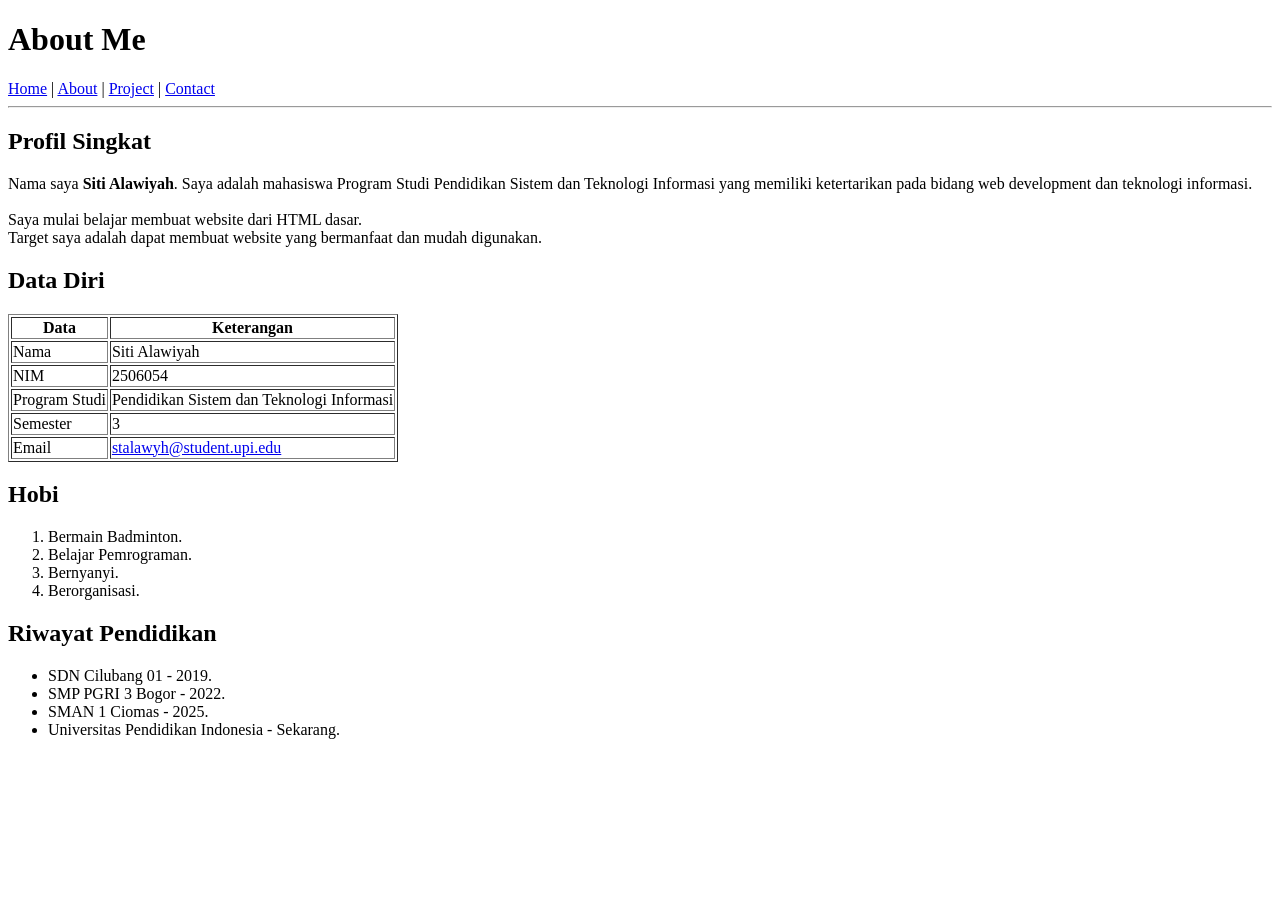
==== About.html @ fb9cb836 "Commit Pertama tgl 9/9/2026" ====
<!doctype html>
<html lang="id">
  <head>
    <title>Judul Tab Browser</title>
  </head>
  <body>
    <!-- Isi halaman -->
    <h1>About Me</h1>
  </body>

  <nav>
    <a href="home.html">Home</a> | <a href="about.html">About</a> |
    <a href="Project.html">Project</a> |
    <a href="Contact.html">Contact</a>
  </nav>
  <hr />
  <h2>Profil Singkat</h2>
  <p>
    Nama saya <strong>Siti Alawiyah</strong>. Saya adalah mahasiswa Program
    Studi Pendidikan Sistem dan Teknologi Informasi yang memiliki ketertarikan
    pada bidang web development dan teknologi informasi.
    <br />

    <br />
    Saya mulai belajar membuat website dari HTML dasar. <br />
    Target saya adalah dapat membuat website yang bermanfaat dan mudah
    digunakan.
  </p>

  <h2>Data Diri</h2>
   <body>
    <table border="1">
      <tr>
        <th>Data</th>
        <th>Keterangan</th>
      </tr>
      <tr>
        <td>Nama</td>
        <td>Siti Alawiyah</td>
      </tr>
      <tr>
        <td>NIM</td>
        <td>2506054</td>
      </tr>
      <tr>
        <td>Program Studi</td>
        <td>Pendidikan Sistem dan Teknologi Informasi</td>
      </tr>
      <tr>
        <td>Semester</td>
        <td>3</td>
      </tr>
      <tr>
        <td>Email</td>
        <td><a href="https://mail.google.com/mail/?view=cm&fs=1&to=stalawyh@student.upi.edu">stalawyh@student.upi.edu </a></td>
      </tr>
      </table>
<h2>Hobi</h2>
<ol>
    <li>Bermain Badminton.</li>
    <li>Belajar Pemrograman.</li>
    <li>Bernyanyi.</li>
    <li>Berorganisasi.</li>
  </ol>
  <h2>Riwayat Pendidikan</h2>
  <ul>
    <li>SDN Cilubang 01 - 2019.</li>
    <li>SMP PGRI 3 Bogor - 2022.</li>
    <li>SMAN 1 Ciomas - 2025.</li>
    <li>Universitas Pendidikan Indonesia - Sekarang.</li>
  </ul>
</html>
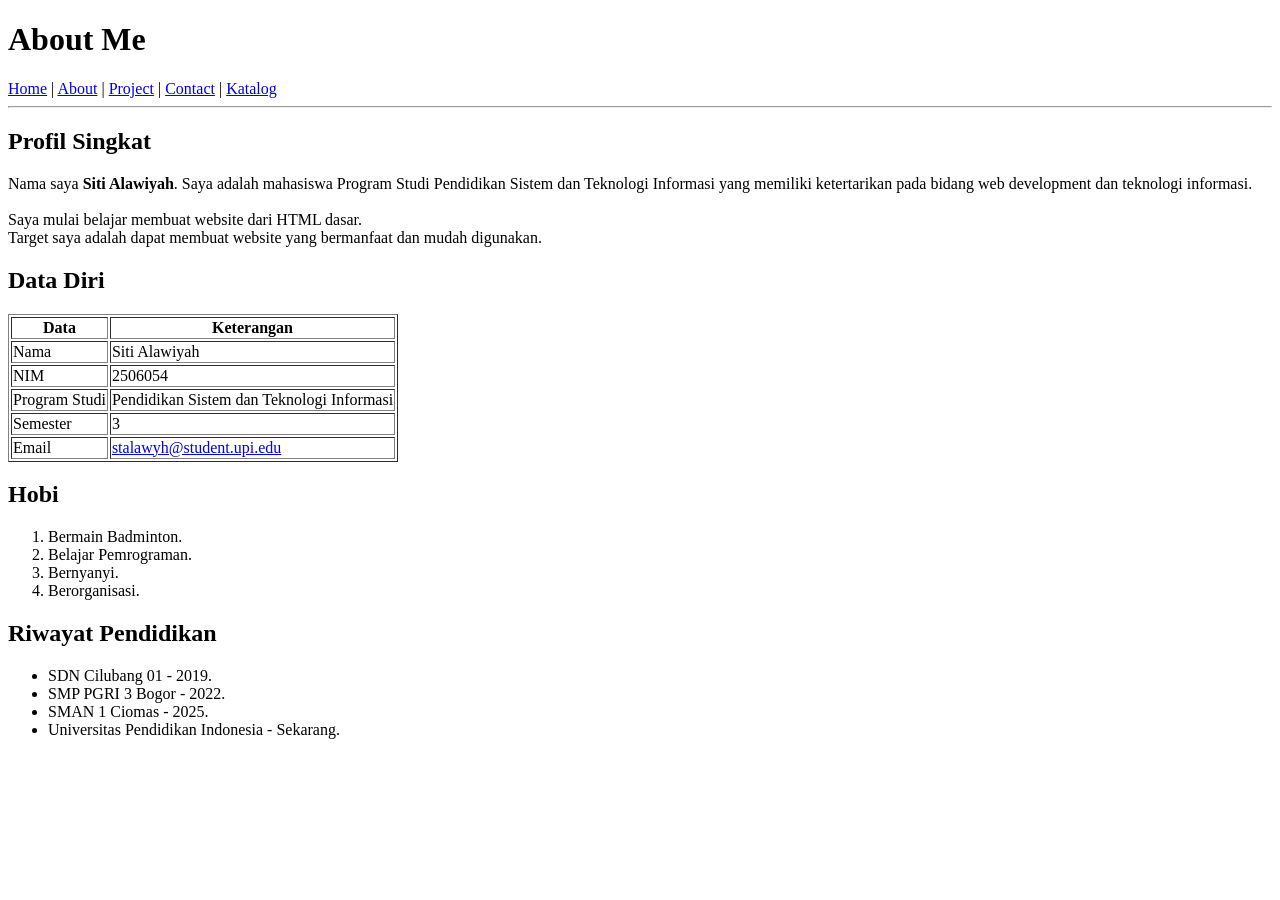
==== commit d62bec4f: "Menambahkan halaman Katalog" ====
--- a/About.html
+++ b/About.html
@@ -9,9 +9,10 @@
   </body>
 
   <nav>
-    <a href="home.html">Home</a> | <a href="about.html">About</a> |
+    <a href="index.html">Home</a> | <a href="About.html">About</a> |
     <a href="Project.html">Project</a> |
-    <a href="Contact.html">Contact</a>
+    <a href="Contact.html">Contact</a> |
+    <a href="Katalog.html">Katalog</a>
   </nav>
   <hr />
   <h2>Profil Singkat</h2>
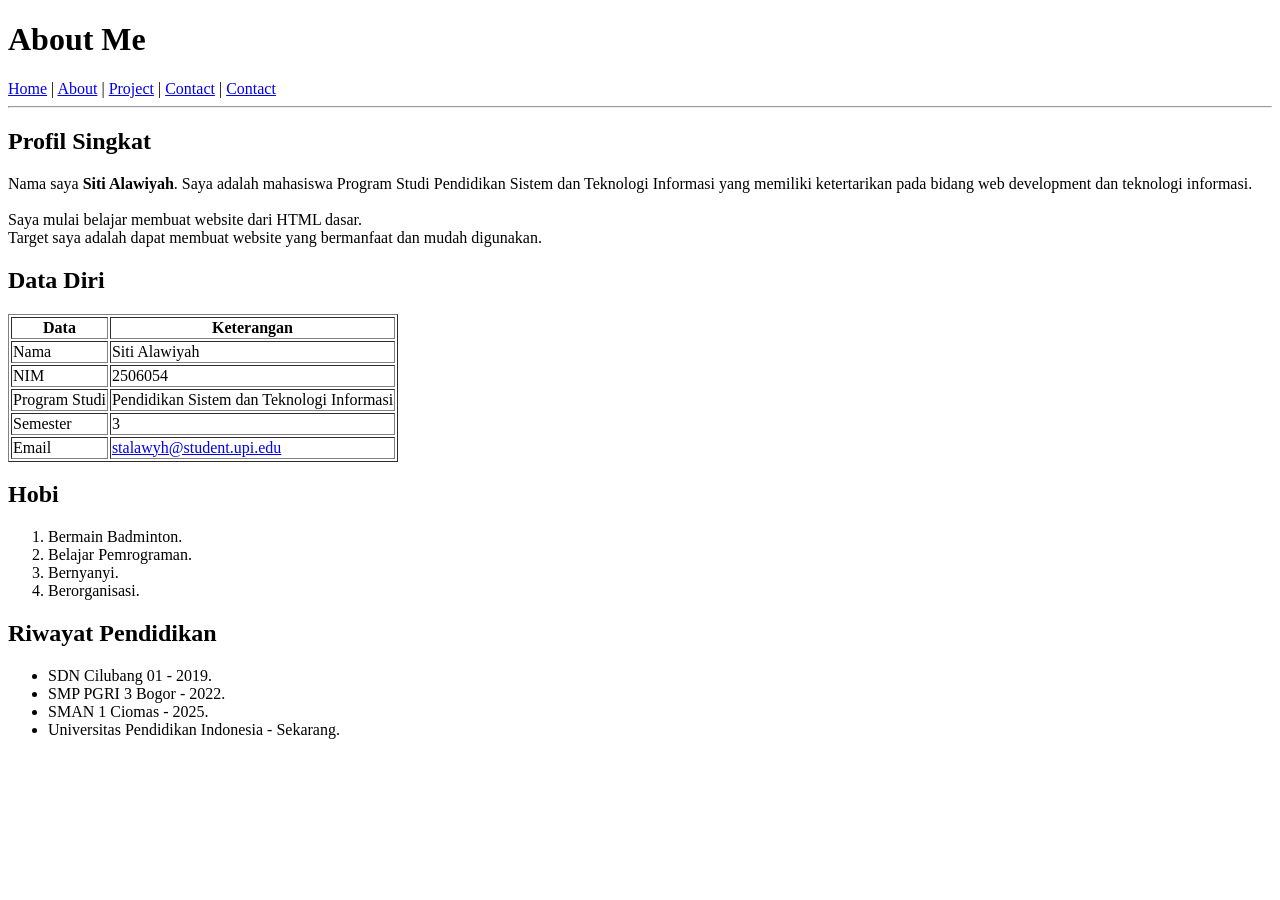
==== commit 9472c105: "Update About.html menambahkan katalog" ====
--- a/About.html
+++ b/About.html
@@ -12,7 +12,7 @@
     <a href="index.html">Home</a> | <a href="About.html">About</a> |
     <a href="Project.html">Project</a> |
     <a href="Contact.html">Contact</a> |
-    <a href="Katalog.html">Katalog</a>
+    <a href="Contact.html">Contact</a>
   </nav>
   <hr />
   <h2>Profil Singkat</h2>
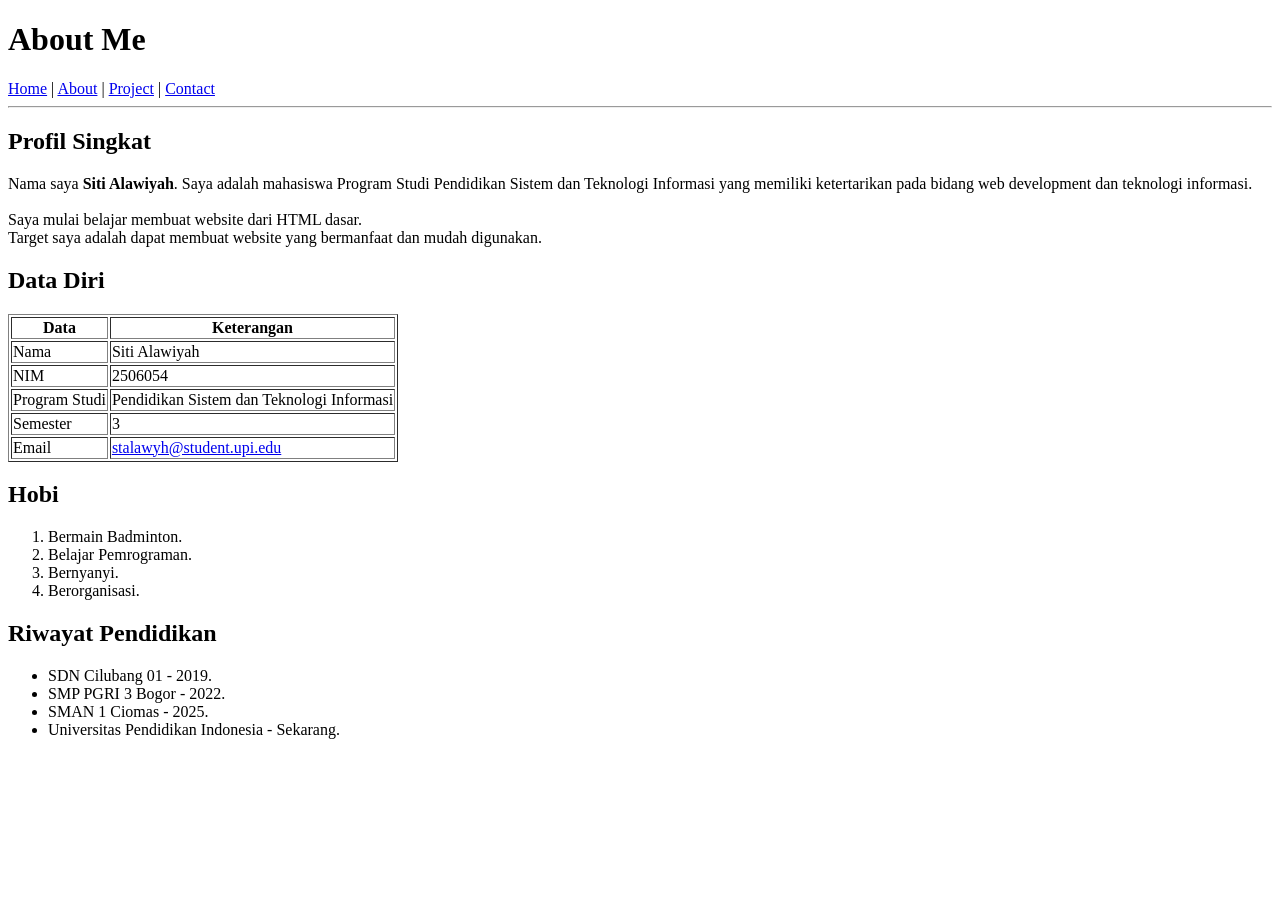
==== commit 9255df9d: "Update About.html" ====
--- a/About.html
+++ b/About.html
@@ -11,8 +11,7 @@
   <nav>
     <a href="index.html">Home</a> | <a href="About.html">About</a> |
     <a href="Project.html">Project</a> |
-    <a href="Contact.html">Contact</a> |
-    <a href="Contact.html">Contact</a>
+    <a href="Contact.html">Contact</a> 
   </nav>
   <hr />
   <h2>Profil Singkat</h2>
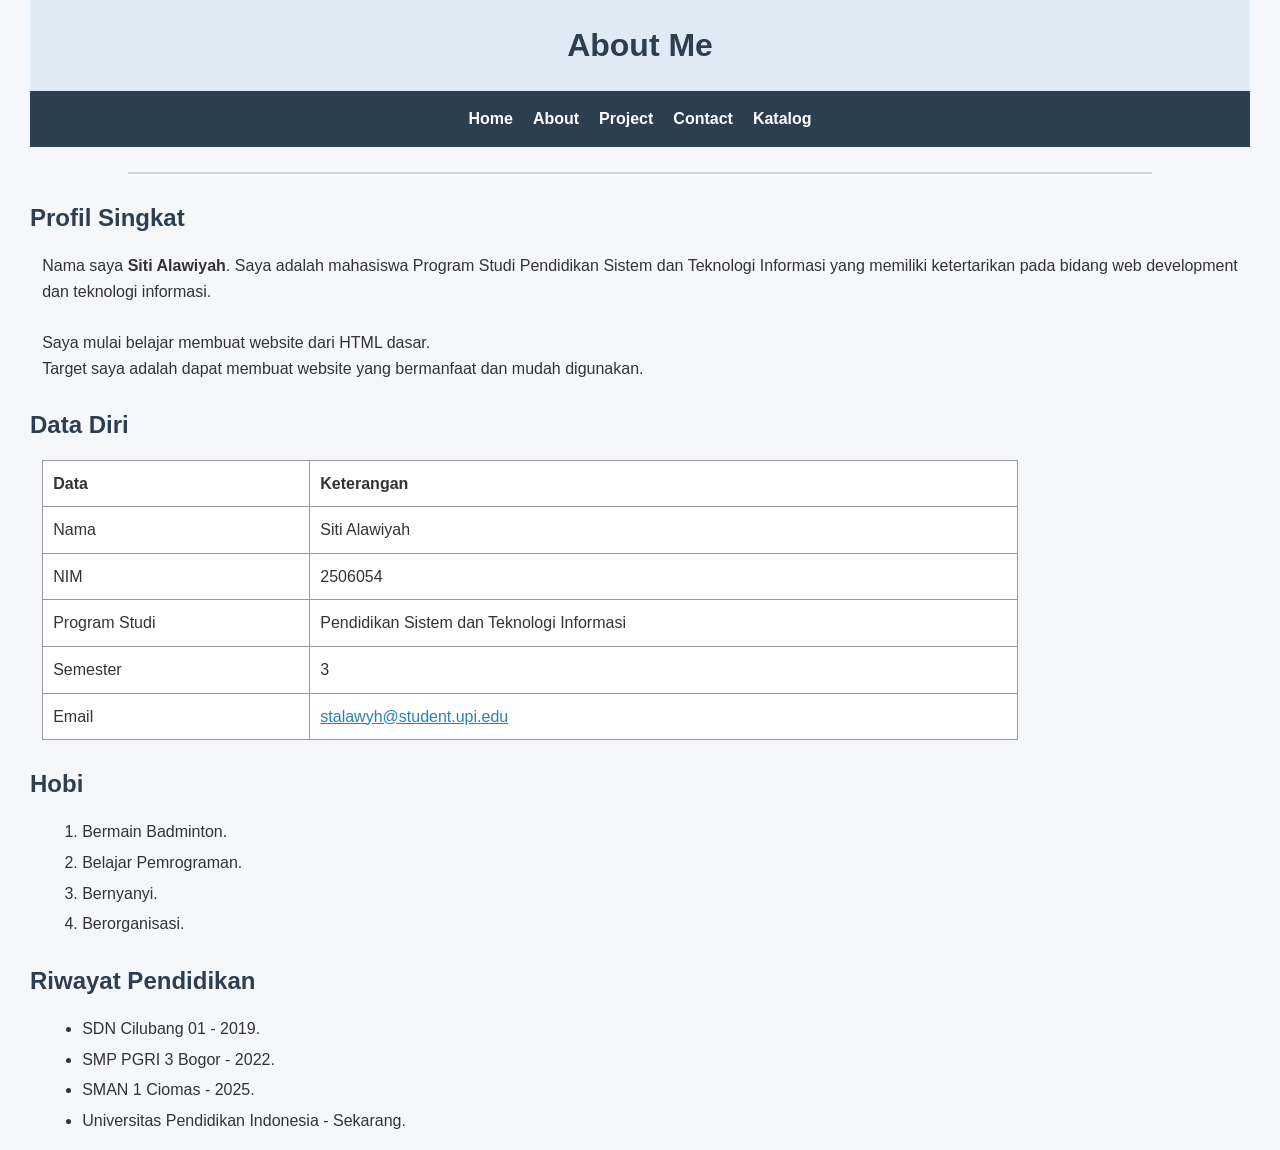
==== commit 265eaa2a: "Menambahkan CSS dan animasi" ====
--- a/About.html
+++ b/About.html
@@ -2,33 +2,34 @@
 <html lang="id">
   <head>
     <title>Judul Tab Browser</title>
+    <link rel="stylesheet" href="style.css" />
   </head>
   <body>
     <!-- Isi halaman -->
     <h1>About Me</h1>
-  </body>
 
-  <nav>
-    <a href="index.html">Home</a> | <a href="About.html">About</a> |
-    <a href="Project.html">Project</a> |
-    <a href="Contact.html">Contact</a> 
-  </nav>
-  <hr />
-  <h2>Profil Singkat</h2>
-  <p>
-    Nama saya <strong>Siti Alawiyah</strong>. Saya adalah mahasiswa Program
-    Studi Pendidikan Sistem dan Teknologi Informasi yang memiliki ketertarikan
-    pada bidang web development dan teknologi informasi.
-    <br />
+    <nav>
+      <a href="index.html">Home</a>
+      <a href="About.html">About</a>
+      <a href="Project.html">Project</a>
+      <a href="Contact.html">Contact</a>
+      <a href="Katalog.html">Katalog</a>
+    </nav>
+    <hr />
+    <h2>Profil Singkat</h2>
+    <p>
+      Nama saya <strong>Siti Alawiyah</strong>. Saya adalah mahasiswa Program
+      Studi Pendidikan Sistem dan Teknologi Informasi yang memiliki ketertarikan
+      pada bidang web development dan teknologi informasi.
+      <br />
 
-    <br />
-    Saya mulai belajar membuat website dari HTML dasar. <br />
-    Target saya adalah dapat membuat website yang bermanfaat dan mudah
-    digunakan.
-  </p>
+      <br />
+      Saya mulai belajar membuat website dari HTML dasar. <br />
+      Target saya adalah dapat membuat website yang bermanfaat dan mudah
+      digunakan.
+    </p>
 
-  <h2>Data Diri</h2>
-   <body>
+    <h2>Data Diri</h2>
     <table border="1">
       <tr>
         <th>Data</th>
@@ -52,21 +53,27 @@
       </tr>
       <tr>
         <td>Email</td>
-        <td><a href="https://mail.google.com/mail/?view=cm&fs=1&to=stalawyh@student.upi.edu">stalawyh@student.upi.edu </a></td>
+        <td>
+          <a
+            href="https://mail.google.com/mail/?view=cm&fs=1&to=stalawyh@student.upi.edu"
+            >stalawyh@student.upi.edu
+          </a>
+        </td>
       </tr>
-      </table>
-<h2>Hobi</h2>
-<ol>
-    <li>Bermain Badminton.</li>
-    <li>Belajar Pemrograman.</li>
-    <li>Bernyanyi.</li>
-    <li>Berorganisasi.</li>
-  </ol>
-  <h2>Riwayat Pendidikan</h2>
-  <ul>
-    <li>SDN Cilubang 01 - 2019.</li>
-    <li>SMP PGRI 3 Bogor - 2022.</li>
-    <li>SMAN 1 Ciomas - 2025.</li>
-    <li>Universitas Pendidikan Indonesia - Sekarang.</li>
-  </ul>
+    </table>
+    <h2>Hobi</h2>
+    <ol>
+      <li>Bermain Badminton.</li>
+      <li>Belajar Pemrograman.</li>
+      <li>Bernyanyi.</li>
+      <li>Berorganisasi.</li>
+    </ol>
+    <h2>Riwayat Pendidikan</h2>
+    <ul>
+      <li>SDN Cilubang 01 - 2019.</li>
+      <li>SMP PGRI 3 Bogor - 2022.</li>
+      <li>SMAN 1 Ciomas - 2025.</li>
+      <li>Universitas Pendidikan Indonesia - Sekarang.</li>
+    </ul>
+  </body>
 </html>
--- a/style.css
+++ b/style.css
@@ -0,0 +1,150 @@
+body {
+    font-family: Arial, sans-serif;
+    background-color: #f5f7fa;
+    color: #333333;
+    margin: 0;
+    padding: 0 30px;
+    line-height: 1.6;
+}
+
+h1,
+h2,
+h3 {
+    color: #2c3e50;
+}
+h1 {
+    text-align: center;
+    background-color: #dfeaf5;
+    padding: 20px;
+    margin: 0;
+}
+h2{
+    margin-top: 25px;
+    margin-bottom: 15px;
+}
+h3{
+    margin-top: 20px;
+}
+
+nav{
+    display: flex;
+    justify-content: center;
+    gap: 20px;
+    background-color: #2c3e50;
+    padding: 15px;
+}
+nav a{
+    color: white;
+    text-decoration: none;
+    font-weight: bold;
+}
+nav a:hover{
+    color: #f1c40f;
+}
+
+p,
+ul,
+ol,
+table,
+form{
+    margin-left: 1%;
+    margin-right: 1%;
+}
+p{
+    text-align: justify;
+}
+
+a{
+    color: #2980b9;
+}
+a:hove{
+    color: #c0392b;
+}
+
+img{
+    max-width: 100%;
+    height: auto;
+    border: 2px solid #dddddd;
+    border-radius: 10px;
+    margin: 10px;
+}
+
+li{
+    margin-bottom: 5px;
+}
+
+table{
+    width: 80%;
+    border-collapse: collapse;
+    background-color: white;
+}
+th[colspan="4"] {
+    background-color: #dfeaf5;
+    color: #2c3e50;
+    text-align: center;
+}
+th,
+td{
+    border: 1px solid #999999;
+    padding: 10px;
+    text-align: left;
+}
+
+.input input{
+    width: 90%;
+    padding: 8px;
+border: 1px solid #aaaaaa;
+border-radius: 5px;
+}
+
+button{
+    padding: 8px 15px;
+    margin: 5px;
+    border: none;
+    border-radius: 5px;
+    cursor: pointer;
+}
+button:hover{
+    opacity: 0.8;
+}
+
+hr{
+    border: none;
+    border-top: 2px solid #d0d7de;
+    margin: 25px 8%;
+}
+
+footer{
+    margin-top: 40px;
+    padding: 15px;
+    text-align: center;
+    background-color: #2c3e50;
+    color: white;
+}
+footer p{
+    margin: 0;
+    text-align: center;
+}
+
+/*Animasi*/
+h1{
+    animation: muncul 0.8s ease-out;
+}
+@keyframes muncul{
+    from{
+        opacity: 0;
+        transform: translateY(-20px);
+    }
+    to{
+        opacity: 1;
+        transform: translateY(0);
+    }
+}
+
+/*Animasi Gambar*/
+img{
+    transition: transform 0.3s ease;
+}
+img:hover{
+    transform: scale(1.03);
+}
